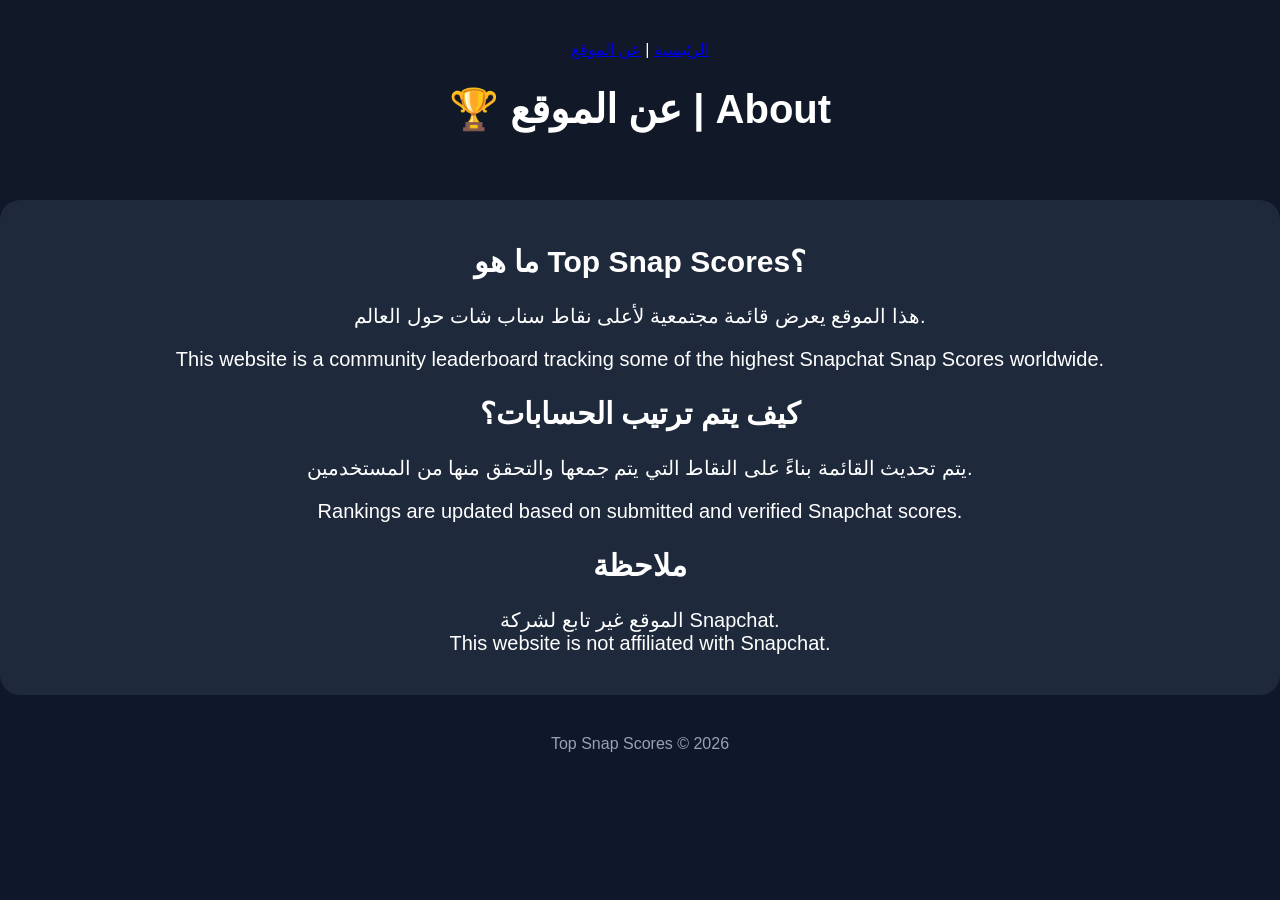
==== about.html @ 4ada743b "Create about.html" ====
<!DOCTYPE html>
<html lang="ar">

<head>

<meta charset="UTF-8">
<meta name="viewport" content="width=device-width, initial-scale=1">

<title>عن الموقع | About Top Snap Scores</title>

<meta name="description" content="عن موقع أعلى نقاط سناب شات Top Snap Scores.">

<link rel="stylesheet" href="style.css">

</head>


<body>


<header>

<nav>
<a href="index.html">الرئيسية</a> |
<a href="about.html">عن الموقع</a>
</nav>


<h1>🏆 عن الموقع | About</h1>

</header>



<section class="card">

<h2>ما هو Top Snap Scores؟</h2>

<p>
هذا الموقع يعرض قائمة مجتمعية لأعلى نقاط سناب شات حول العالم.
</p>

<p>
This website is a community leaderboard tracking some of the highest Snapchat Snap Scores worldwide.
</p>


<h2>كيف يتم ترتيب الحسابات؟</h2>

<p>
يتم تحديث القائمة بناءً على النقاط التي يتم جمعها والتحقق منها من المستخدمين.
</p>

<p>
Rankings are updated based on submitted and verified Snapchat scores.
</p>


<h2>ملاحظة</h2>

<p>
الموقع غير تابع لشركة Snapchat.
<br>
This website is not affiliated with Snapchat.
</p>


</section>



<footer>

<p>
Top Snap Scores © 2026
</p>

</footer>


</body>

</html>
---- style.css ----
body{
margin:0;
font-family:Arial,sans-serif;
background:#0f172a;
color:white;
text-align:center;
}

header{
padding:40px;
background:#111827;
}

h1{
font-size:40px;
}

.update{
color:#94a3b8;
}

.search{
margin:30px;
}

input{
width:80%;
max-width:500px;
padding:15px;
border-radius:20px;
border:0;
font-size:18px;
}

table{
width:90%;
margin:auto;
border-collapse:collapse;
background:#1e293b;
border-radius:15px;
overflow:hidden;
}

th,td{
padding:15px;
border-bottom:1px solid #334155;
}

tr:hover{
background:#334155;
}

#top{
display:flex;
justify-content:center;
gap:20px;
margin:20px;
flex-wrap:wrap;
}

.card{
background:#1e293b;
padding:20px;
border-radius:20px;
font-size:20px;
}

footer{
margin:40px;
color:#94a3b8;
}
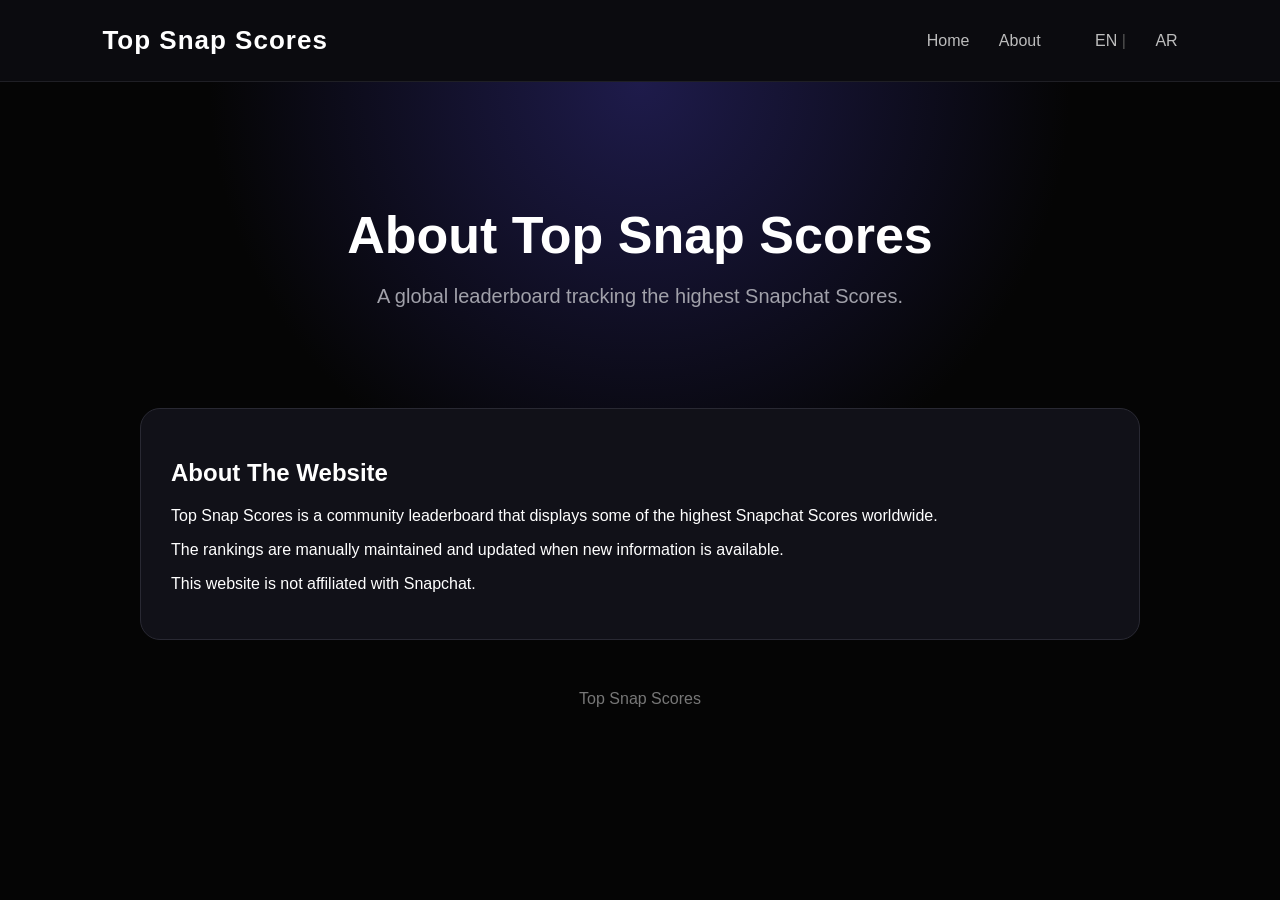
==== commit 912e9667: "Update about.html" ====
--- a/about.html
+++ b/about.html
@@ -1,14 +1,14 @@
 <!DOCTYPE html>
-<html lang="ar">
+<html lang="en">
 
 <head>
 
 <meta charset="UTF-8">
-<meta name="viewport" content="width=device-width, initial-scale=1">
+<meta name="viewport" content="width=device-width, initial-scale=1.0">
 
-<title>عن الموقع | About Top Snap Scores</title>
+<title>About Top Snap Scores</title>
 
-<meta name="description" content="عن موقع أعلى نقاط سناب شات Top Snap Scores.">
+<meta name="description" content="About Top Snap Scores global Snapchat leaderboard.">
 
 <link rel="stylesheet" href="style.css">
 
@@ -18,51 +18,76 @@
 <body>
 
 
-<header>
+<header class="header">
+
+<div class="brand">
+Top Snap Scores
+</div>
+
 
 <nav>
-<a href="index.html">الرئيسية</a> |
-<a href="about.html">عن الموقع</a>
+
+<a href="index.html">Home</a>
+
+<a href="about.html">About</a>
+
+<span class="language">
+<a href="index.html">EN</a>
+|
+<a href="ar.html">AR</a>
+</span>
+
 </nav>
 
-
-<h1>🏆 عن الموقع | About</h1>
 
 </header>
 
 
 
-<section class="card">
+<section class="hero">
 
-<h2>ما هو Top Snap Scores؟</h2>
+
+<h1>
+About Top Snap Scores
+</h1>
+
 
 <p>
-هذا الموقع يعرض قائمة مجتمعية لأعلى نقاط سناب شات حول العالم.
-</p>
-
-<p>
-This website is a community leaderboard tracking some of the highest Snapchat Snap Scores worldwide.
+A global leaderboard tracking the highest Snapchat Scores.
 </p>
 
 
-<h2>كيف يتم ترتيب الحسابات؟</h2>
+</section>
+
+
+
+<section class="leaderboard">
+
+
+<div class="card">
+
+
+<h2>
+About The Website
+</h2>
+
 
 <p>
-يتم تحديث القائمة بناءً على النقاط التي يتم جمعها والتحقق منها من المستخدمين.
-</p>
-
-<p>
-Rankings are updated based on submitted and verified Snapchat scores.
+Top Snap Scores is a community leaderboard that displays some of the highest Snapchat Scores worldwide.
 </p>
 
 
-<h2>ملاحظة</h2>
+<p>
+The rankings are manually maintained and updated when new information is available.
+</p>
+
 
 <p>
-الموقع غير تابع لشركة Snapchat.
-<br>
 This website is not affiliated with Snapchat.
 </p>
+
+
+</div>
 
 
 </section>
@@ -71,9 +96,7 @@
 
 <footer>
 
-<p>
-Top Snap Scores © 2026
-</p>
+Top Snap Scores
 
 </footer>
 
--- a/style.css
+++ b/style.css
@@ -1,71 +1,294 @@
+*{
+box-sizing:border-box;
+}
+
+
 body{
+
 margin:0;
-font-family:Arial,sans-serif;
-background:#0f172a;
+font-family:Arial, Helvetica, sans-serif;
+background:#050505;
+color:#ffffff;
+}
+
+
+.header{
+
+display:flex;
+justify-content:space-between;
+align-items:center;
+padding:25px 8%;
+
+background:#0b0b0f;
+border-bottom:1px solid #1f1f25;
+
+}
+
+
+.brand{
+
+font-size:26px;
+font-weight:700;
+letter-spacing:1px;
+
+}
+
+
+nav a{
+
+color:#bdbdbd;
+text-decoration:none;
+margin-left:25px;
+font-size:16px;
+
+}
+
+
+nav a:hover{
+
 color:white;
-text-align:center;
-}
-
-header{
-padding:40px;
-background:#111827;
-}
-
-h1{
-font-size:40px;
-}
-
-.update{
-color:#94a3b8;
-}
-
-.search{
-margin:30px;
-}
-
-input{
-width:80%;
-max-width:500px;
-padding:15px;
-border-radius:20px;
-border:0;
-font-size:18px;
-}
-
-table{
-width:90%;
-margin:auto;
-border-collapse:collapse;
-background:#1e293b;
-border-radius:15px;
-overflow:hidden;
-}
-
-th,td{
-padding:15px;
-border-bottom:1px solid #334155;
-}
-
-tr:hover{
-background:#334155;
-}
-
-#top{
+
+}
+
+
+.language{
+
+margin-left:25px;
+color:#555;
+
+}
+
+
+.hero{
+
+text-align:center;
+padding:80px 20px;
+
+background:
+radial-gradient(circle at top,#1e1b4b,#050505 60%);
+
+}
+
+
+.hero h1{
+
+font-size:52px;
+margin-bottom:15px;
+
+}
+
+
+.hero p{
+
+color:#a1a1aa;
+font-size:20px;
+
+}
+
+
+
+.stats{
+
 display:flex;
 justify-content:center;
+gap:25px;
+margin-top:50px;
+flex-wrap:wrap;
+
+}
+
+
+
+.stats div{
+
+background:#111118;
+
+border:1px solid #24242d;
+
+padding:25px 45px;
+
+border-radius:18px;
+
+min-width:180px;
+
+}
+
+
+.stats h2{
+
+margin:0;
+font-size:35px;
+
+}
+
+
+.stats p{
+
+font-size:15px;
+
+}
+
+
+
+.search{
+
+text-align:center;
+padding:40px;
+
+}
+
+
+input{
+
+width:90%;
+max-width:550px;
+
+padding:18px 25px;
+
+background:#111118;
+
+border:1px solid #292933;
+
+border-radius:30px;
+
+color:white;
+
+font-size:17px;
+
+outline:none;
+
+}
+
+
+
+.leaderboard{
+
+width:90%;
+max-width:1000px;
+
+margin:auto;
+
+}
+
+
+
+table{
+
+width:100%;
+
+border-collapse:collapse;
+
+background:#0d0d12;
+
+border-radius:20px;
+
+overflow:hidden;
+
+}
+
+
+
+th{
+
+background:#18181f;
+
+padding:20px;
+
+text-align:center;
+
+}
+
+
+
+td{
+
+padding:18px;
+
+text-align:center;
+
+border-bottom:1px solid #202027;
+
+color:#d4d4d8;
+
+}
+
+
+
+tr:hover{
+
+background:#15151d;
+
+}
+
+
+
+#top{
+
+display:flex;
+
+justify-content:center;
+
 gap:20px;
-margin:20px;
+
 flex-wrap:wrap;
-}
+
+margin:30px;
+
+}
+
+
 
 .card{
-background:#1e293b;
-padding:20px;
+
+background:#111118;
+
+border:1px solid #292933;
+
 border-radius:20px;
-font-size:20px;
-}
+
+padding:30px;
+
+min-width:220px;
+
+}
+
+
 
 footer{
-margin:40px;
-color:#94a3b8;
-}
+
+text-align:center;
+
+padding:50px;
+
+color:#777;
+
+}
+
+
+
+@media(max-width:700px){
+
+
+.header{
+
+flex-direction:column;
+gap:20px;
+
+}
+
+
+.hero h1{
+
+font-size:34px;
+
+}
+
+
+.stats div{
+
+width:90%;
+
+}
+
+
+}
